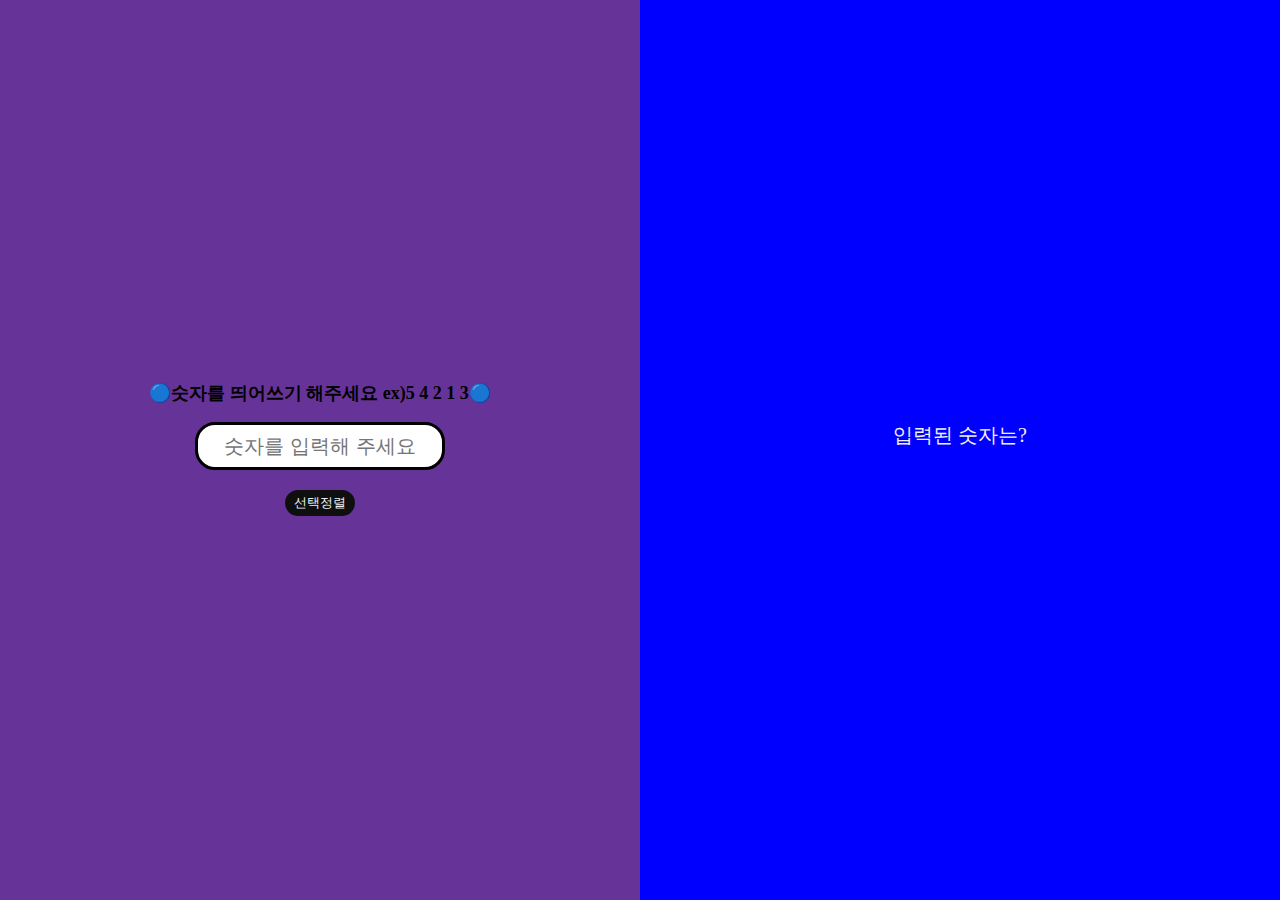
==== index.html @ 8c07c7e2 "Update selectionSort" ====
<!DOCTYPE html>
<html lang="en">
  <head>
    <meta charset="UTF-8" />
    <meta name="viewport" content="width=device-width, initial-scale=1.0" />
    <title>Algorithm</title>
    <link rel="stylesheet" href="styles.css" />
  </head>
  <body>
    <div class="wrapper">
      <div class="wrapper-input">
        <span class="input__caution">🔵숫자를 띄어쓰기 해주세요 ex)5 4 2 1 3🔵</span>
        <input class="num__input" type="text" placeholder="숫자를 입력해 주세요" />
        <button class="selection__btn">선택정렬</button>
      </div>
      <div class="wrapper-view">
        <div class="insert__num">입력된 숫자는?</div>
        <div class="view__num"></div>
      </div>
    </div>
    <script src="index.js"></script>
  </body>
</html>
---- styles.css ----
@import "reset.css";

.wrapper {
  display: flex;
  flex-direction: row;
}

.wrapper-input {
  display: flex;
  flex-direction: column;
  justify-content: center;
  align-items: center;
  height: 100vh;
  width: 50%;
  background-color: rebeccapurple;
}

.input__caution {
  font-size: 18px;
  font-weight: 600;
  margin-bottom: 20px;
}

.num__input {
  border-radius: 20px;
  border: 3px solid black;
  width: 240px;
  text-align: center;
  height: 40px;
  font-size: 20px;
  margin-bottom: 20px;
}
.selection__btn {
  border-radius: 20px;
  border: 3px solid #0f0f0f;
  background-color: #0f0f0f;
  color: #f0f0f0;
}
.wrapper-view {
  display: flex;
  justify-content: center;
  align-items: center;
  flex-direction: column;
  height: 100vh;
  width: 50%;
  background-color: blue;
}

.insert__num,
.view__insert-num {
  color: #f0f0f0;
  font-size: 20px;
  font-weight: 500;
  margin-bottom: 30px;
}

.view__insert-num {
  margin-left: 15px;
}

.num__count {
  margin-top: 10px;
  color: #f0f0f0;
  font-size: 17px;
}

.num__span {
  margin-left: 20px;
  color: #f0f0f0;
  font-size: 17px;
}
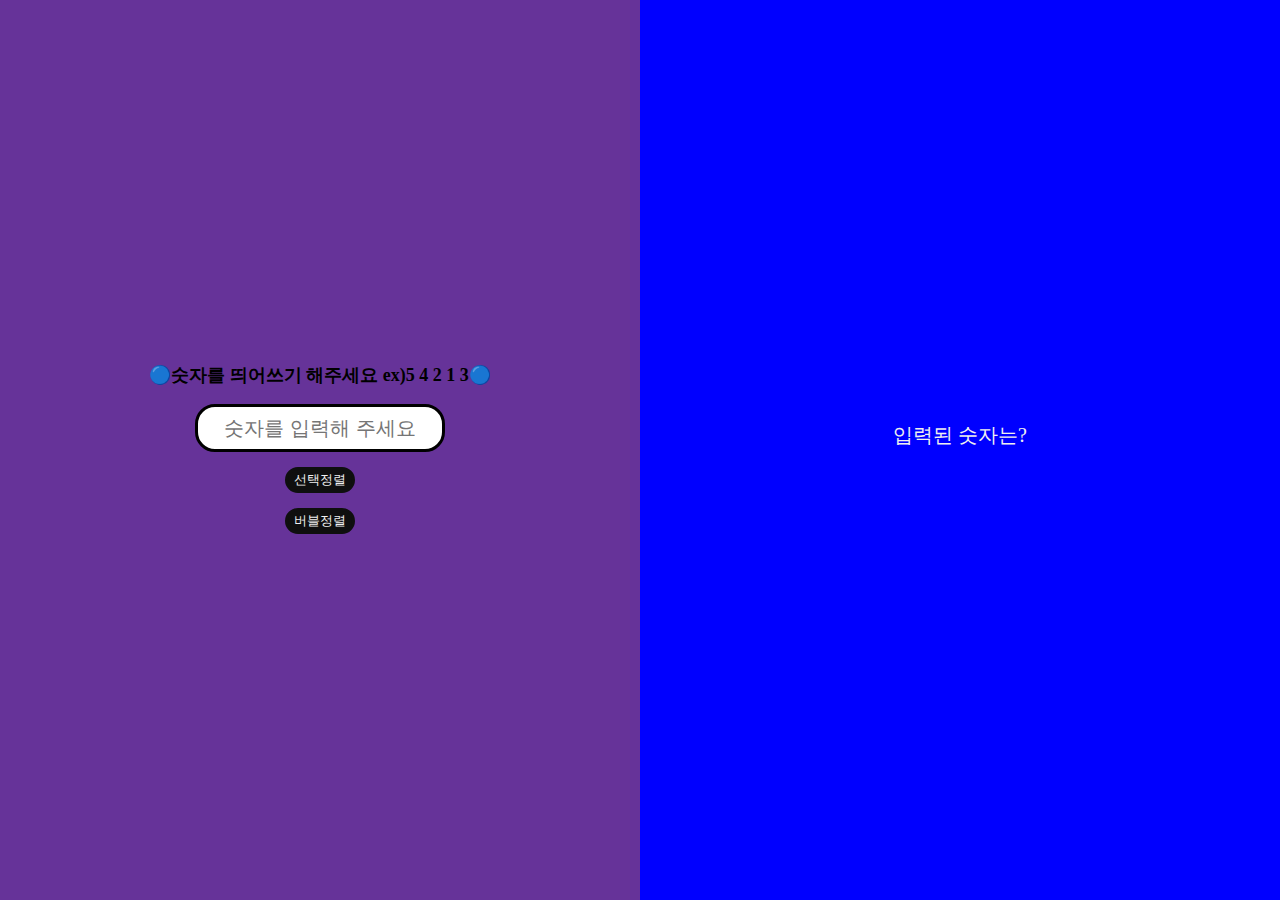
==== commit 595e0e15: "Update BubbleSort" ====
--- a/index.html
+++ b/index.html
@@ -9,9 +9,16 @@
   <body>
     <div class="wrapper">
       <div class="wrapper-input">
-        <span class="input__caution">🔵숫자를 띄어쓰기 해주세요 ex)5 4 2 1 3🔵</span>
-        <input class="num__input" type="text" placeholder="숫자를 입력해 주세요" />
+        <span class="input__caution"
+          >🔵숫자를 띄어쓰기 해주세요 ex)5 4 2 1 3🔵</span
+        >
+        <input
+          class="num__input"
+          type="text"
+          placeholder="숫자를 입력해 주세요"
+        />
         <button class="selection__btn">선택정렬</button>
+        <button class="bubble__btn">버블정렬</button>
       </div>
       <div class="wrapper-view">
         <div class="insert__num">입력된 숫자는?</div>
--- a/styles.css
+++ b/styles.css
@@ -28,13 +28,14 @@
   text-align: center;
   height: 40px;
   font-size: 20px;
-  margin-bottom: 20px;
 }
-.selection__btn {
+.selection__btn,
+.bubble__btn {
   border-radius: 20px;
   border: 3px solid #0f0f0f;
   background-color: #0f0f0f;
   color: #f0f0f0;
+  margin-top: 15px;
 }
 .wrapper-view {
   display: flex;
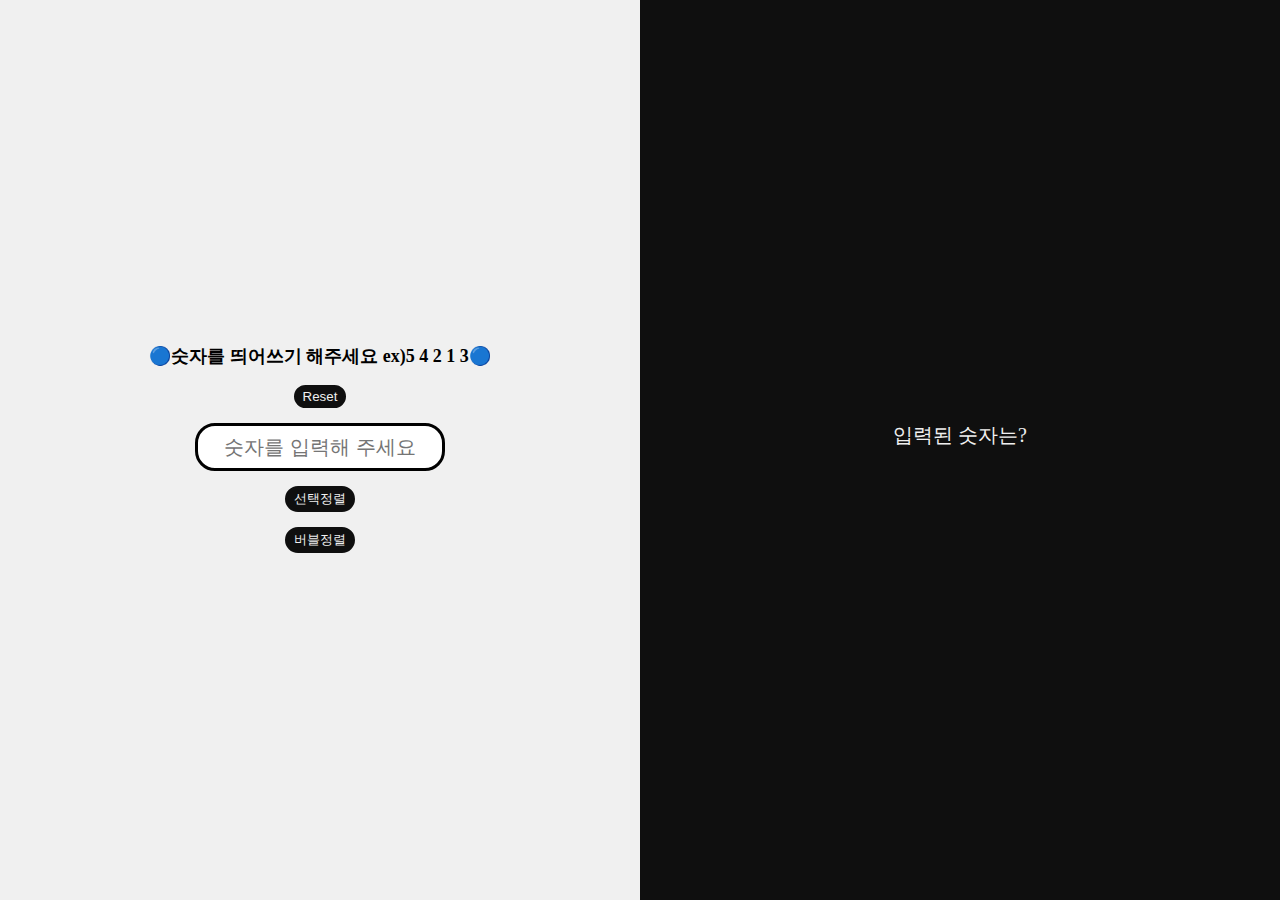
==== commit daba3941: "Update ResetButton" ====
--- a/index.html
+++ b/index.html
@@ -12,6 +12,7 @@
         <span class="input__caution"
           >🔵숫자를 띄어쓰기 해주세요 ex)5 4 2 1 3🔵</span
         >
+        <button class="reset__btn">Reset</button>
         <input
           class="num__input"
           type="text"
--- a/styles.css
+++ b/styles.css
@@ -12,13 +12,21 @@
   align-items: center;
   height: 100vh;
   width: 50%;
-  background-color: rebeccapurple;
+  background-color: #f0f0f0;
 }
 
 .input__caution {
   font-size: 18px;
   font-weight: 600;
   margin-bottom: 20px;
+}
+
+.reset__btn {
+  border-radius: 20px;
+  border: 3px solid #0f0f0f;
+  background-color: #0f0f0f;
+  color: #f0f0f0;
+  margin-bottom: 15px;
 }
 
 .num__input {
@@ -44,7 +52,7 @@
   flex-direction: column;
   height: 100vh;
   width: 50%;
-  background-color: blue;
+  background-color: #0f0f0f;
 }
 
 .insert__num,
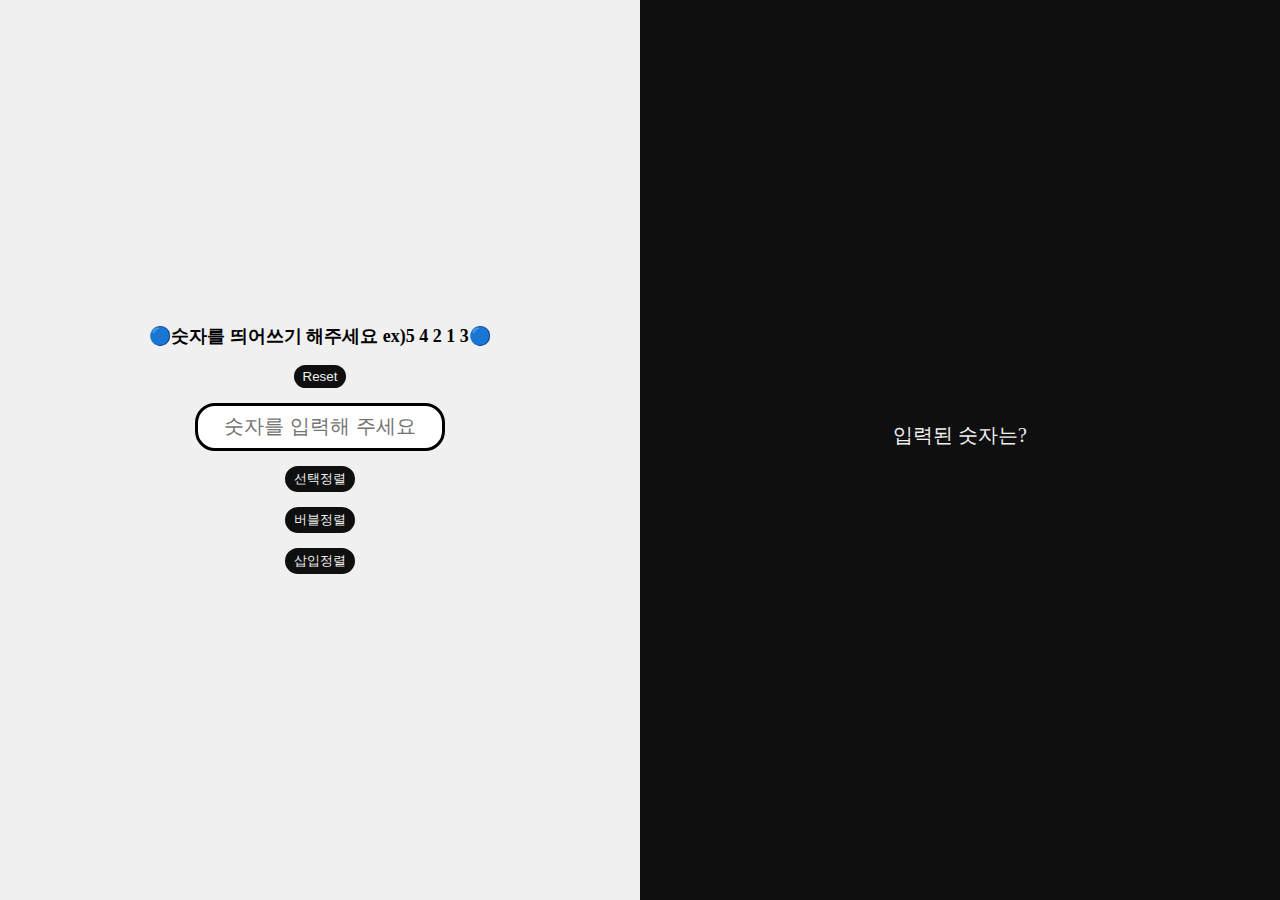
==== commit ac94b0e0: "Update Insertionsort" ====
--- a/index.html
+++ b/index.html
@@ -9,17 +9,12 @@
   <body>
     <div class="wrapper">
       <div class="wrapper-input">
-        <span class="input__caution"
-          >🔵숫자를 띄어쓰기 해주세요 ex)5 4 2 1 3🔵</span
-        >
+        <span class="input__caution">🔵숫자를 띄어쓰기 해주세요 ex)5 4 2 1 3🔵</span>
         <button class="reset__btn">Reset</button>
-        <input
-          class="num__input"
-          type="text"
-          placeholder="숫자를 입력해 주세요"
-        />
+        <input class="num__input" type="text" placeholder="숫자를 입력해 주세요" />
         <button class="selection__btn">선택정렬</button>
         <button class="bubble__btn">버블정렬</button>
+        <button class="insertion__btn">삽입정렬</button>
       </div>
       <div class="wrapper-view">
         <div class="insert__num">입력된 숫자는?</div>
--- a/styles.css
+++ b/styles.css
@@ -38,7 +38,8 @@
   font-size: 20px;
 }
 .selection__btn,
-.bubble__btn {
+.bubble__btn,
+.insertion__btn {
   border-radius: 20px;
   border: 3px solid #0f0f0f;
   background-color: #0f0f0f;
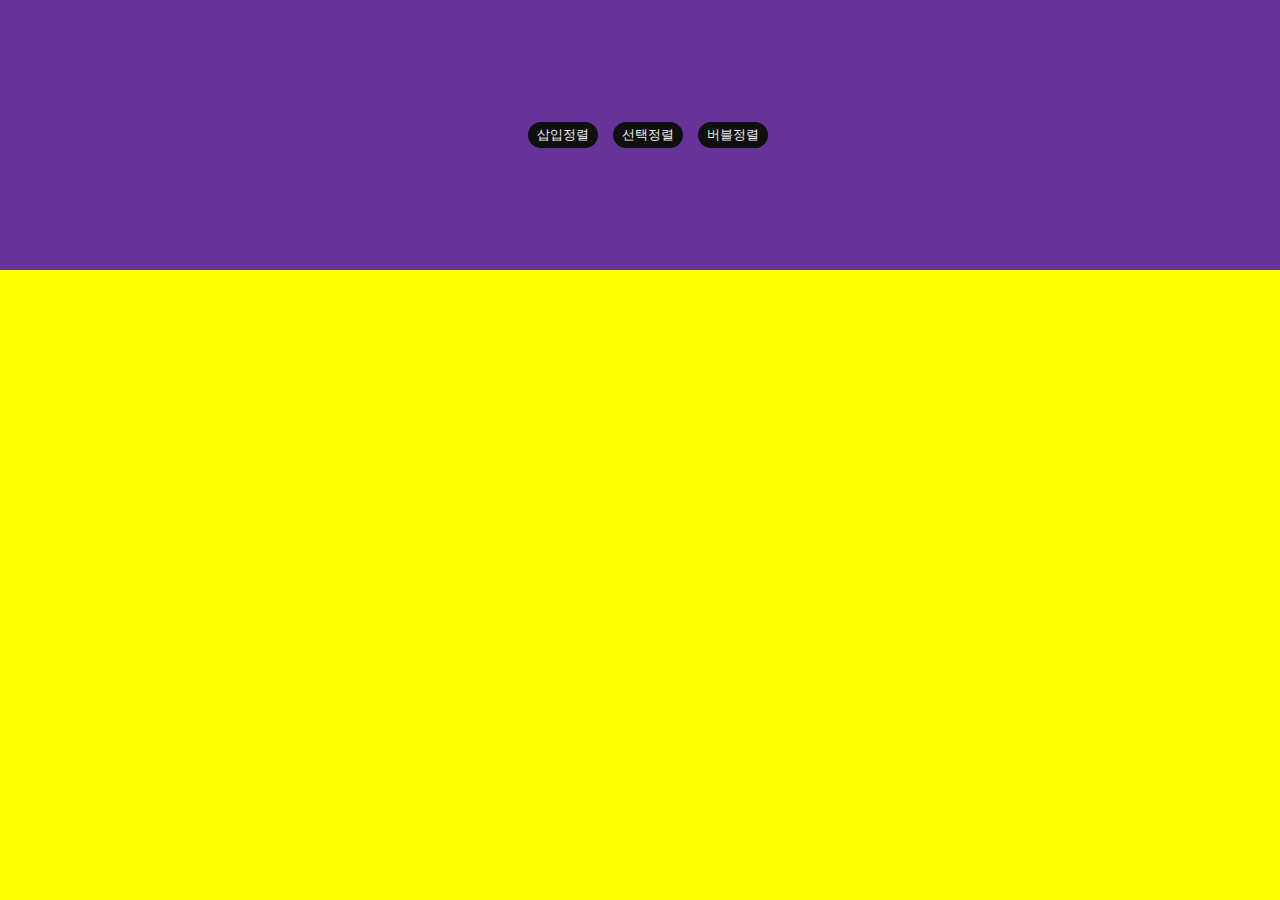
==== commit 591b9393: "Update AnimationSort" ====
--- a/index.html
+++ b/index.html
@@ -3,24 +3,17 @@
   <head>
     <meta charset="UTF-8" />
     <meta name="viewport" content="width=device-width, initial-scale=1.0" />
-    <title>Algorithm</title>
+    <title>Animation Sort</title>
     <link rel="stylesheet" href="styles.css" />
   </head>
   <body>
     <div class="wrapper">
-      <div class="wrapper-input">
-        <span class="input__caution">🔵숫자를 띄어쓰기 해주세요 ex)5 4 2 1 3🔵</span>
-        <button class="reset__btn">Reset</button>
-        <input class="num__input" type="text" placeholder="숫자를 입력해 주세요" />
+      <div class="wrapper__btn">
+        <button class="insertion__btn">삽입정렬</button>
         <button class="selection__btn">선택정렬</button>
         <button class="bubble__btn">버블정렬</button>
-        <button class="insertion__btn">삽입정렬</button>
       </div>
-      <div class="wrapper-view">
-        <div class="insert__num">입력된 숫자는?</div>
-        <div class="view__num"></div>
-      </div>
+      <div class="wrapper__grp"></div>
     </div>
-    <script src="index.js"></script>
   </body>
 </html>
--- a/styles.css
+++ b/styles.css
@@ -2,80 +2,33 @@
 
 .wrapper {
   display: flex;
-  flex-direction: row;
+  flex-direction: column;
+  height: 100vh;
+  width: 100%;
 }
 
-.wrapper-input {
+.wrapper__btn {
   display: flex;
-  flex-direction: column;
+  flex-direction: row;
   justify-content: center;
   align-items: center;
-  height: 100vh;
-  width: 50%;
-  background-color: #f0f0f0;
+  width: 100%;
+  height: 30%;
+  background-color: rebeccapurple;
 }
 
-.input__caution {
-  font-size: 18px;
-  font-weight: 600;
-  margin-bottom: 20px;
-}
-
-.reset__btn {
+.insertion__btn,
+.selection__btn,
+.bubble__btn {
   border-radius: 20px;
   border: 3px solid #0f0f0f;
   background-color: #0f0f0f;
   color: #f0f0f0;
-  margin-bottom: 15px;
-}
-
-.num__input {
-  border-radius: 20px;
-  border: 3px solid black;
-  width: 240px;
-  text-align: center;
-  height: 40px;
-  font-size: 20px;
-}
-.selection__btn,
-.bubble__btn,
-.insertion__btn {
-  border-radius: 20px;
-  border: 3px solid #0f0f0f;
-  background-color: #0f0f0f;
-  color: #f0f0f0;
-  margin-top: 15px;
-}
-.wrapper-view {
-  display: flex;
-  justify-content: center;
-  align-items: center;
-  flex-direction: column;
-  height: 100vh;
-  width: 50%;
-  background-color: #0f0f0f;
-}
-
-.insert__num,
-.view__insert-num {
-  color: #f0f0f0;
-  font-size: 20px;
-  font-weight: 500;
-  margin-bottom: 30px;
-}
-
-.view__insert-num {
   margin-left: 15px;
 }
 
-.num__count {
-  margin-top: 10px;
-  color: #f0f0f0;
-  font-size: 17px;
+.wrapper__grp {
+  width: 100%;
+  height: 70%;
+  background-color: yellow;
 }
-
-.num__span {
-  margin-left: 20px;
-  color: #f0f0f0;
-  font-size: 17px;
-}
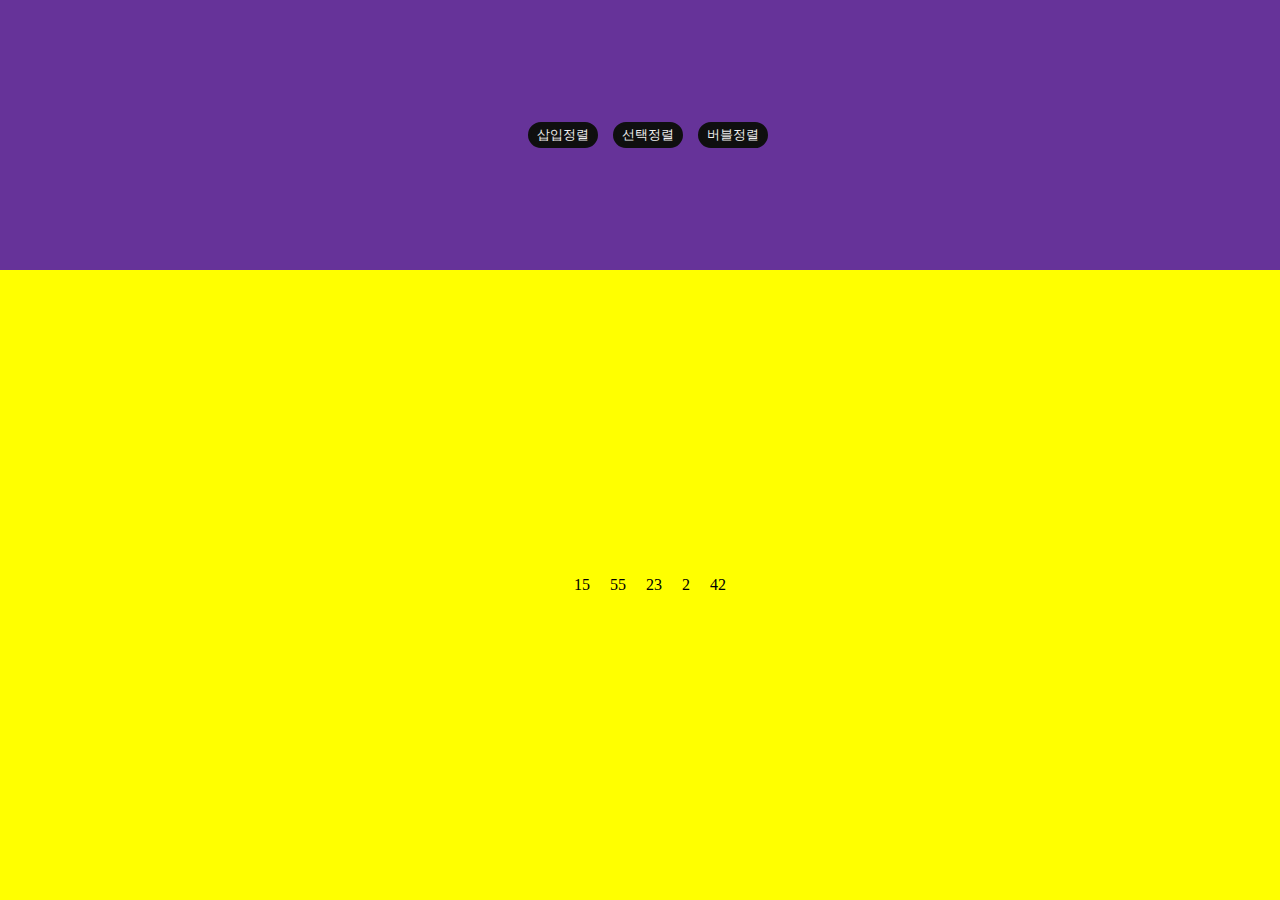
==== commit da2537e5: "Update AnimationSort" ====
--- a/index.html
+++ b/index.html
@@ -13,7 +13,14 @@
         <button class="selection__btn">선택정렬</button>
         <button class="bubble__btn">버블정렬</button>
       </div>
-      <div class="wrapper__grp"></div>
+      <div class="wrapper__grp">
+        <span class="num__grp" value="15">15</span>
+        <span class="num__grp" value="55">55</span>
+        <span class="num__grp" value="23">23</span>
+        <span class="num__grp" value="2">2</span>
+        <span class="num__grp" value="42">42</span>
+      </div>
     </div>
+    <script src="app.js"></script>
   </body>
 </html>
--- a/styles.css
+++ b/styles.css
@@ -28,7 +28,15 @@
 }
 
 .wrapper__grp {
+  display: flex;
+  flex-direction: row;
+  justify-content: center;
+  align-items: center;
   width: 100%;
   height: 70%;
   background-color: yellow;
 }
+
+.num__grp {
+  margin-left: 20px;
+}
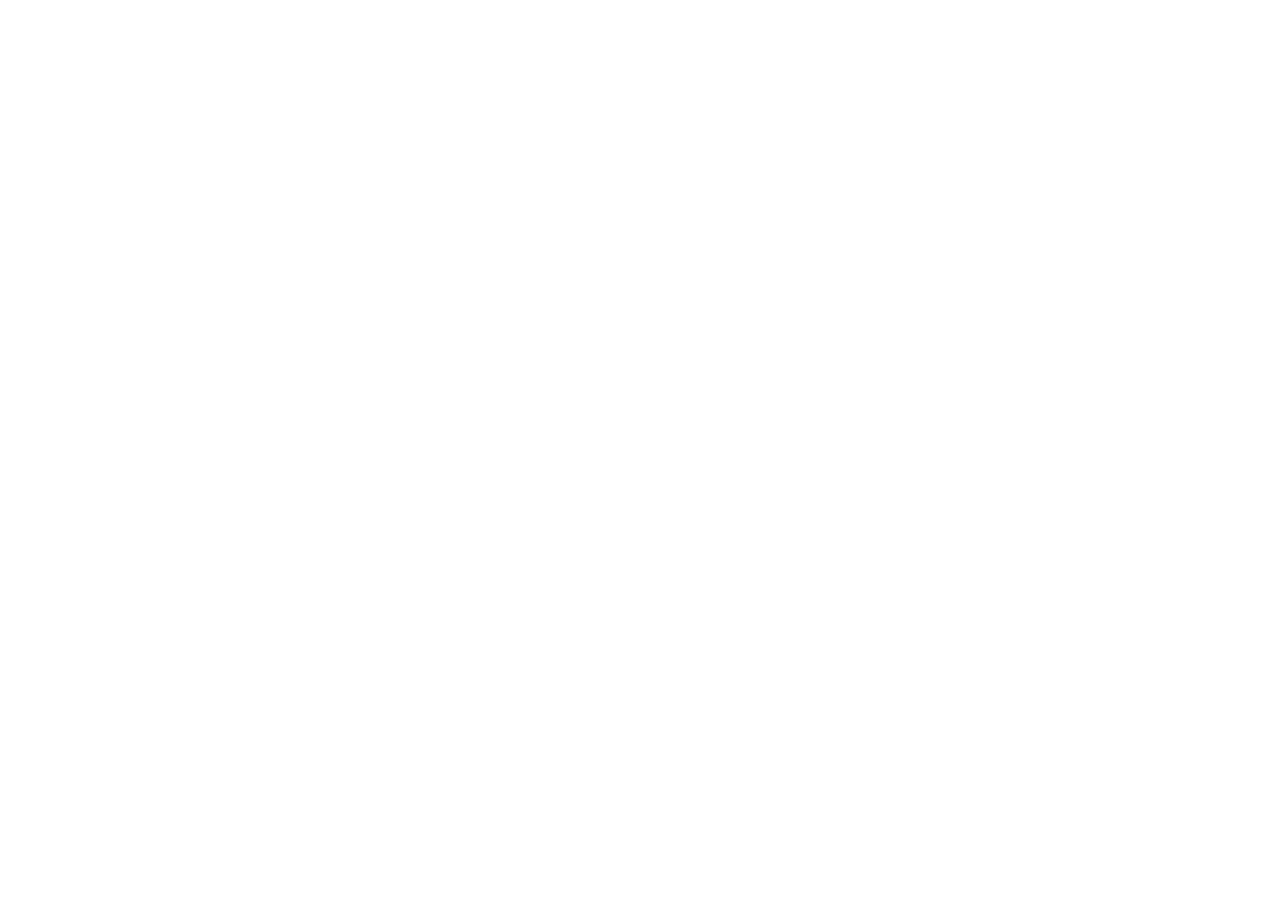
==== commit db90d99b: "Update Programmers" ====
--- a/index.html
+++ b/index.html
@@ -3,24 +3,10 @@
   <head>
     <meta charset="UTF-8" />
     <meta name="viewport" content="width=device-width, initial-scale=1.0" />
-    <title>Animation Sort</title>
-    <link rel="stylesheet" href="styles.css" />
+
+    <title>Document</title>
   </head>
   <body>
-    <div class="wrapper">
-      <div class="wrapper__btn">
-        <button class="insertion__btn">삽입정렬</button>
-        <button class="selection__btn">선택정렬</button>
-        <button class="bubble__btn">버블정렬</button>
-      </div>
-      <div class="wrapper__grp">
-        <span class="num__grp" value="15">15</span>
-        <span class="num__grp" value="55">55</span>
-        <span class="num__grp" value="23">23</span>
-        <span class="num__grp" value="2">2</span>
-        <span class="num__grp" value="42">42</span>
-      </div>
-    </div>
     <script src="app.js"></script>
   </body>
 </html>
